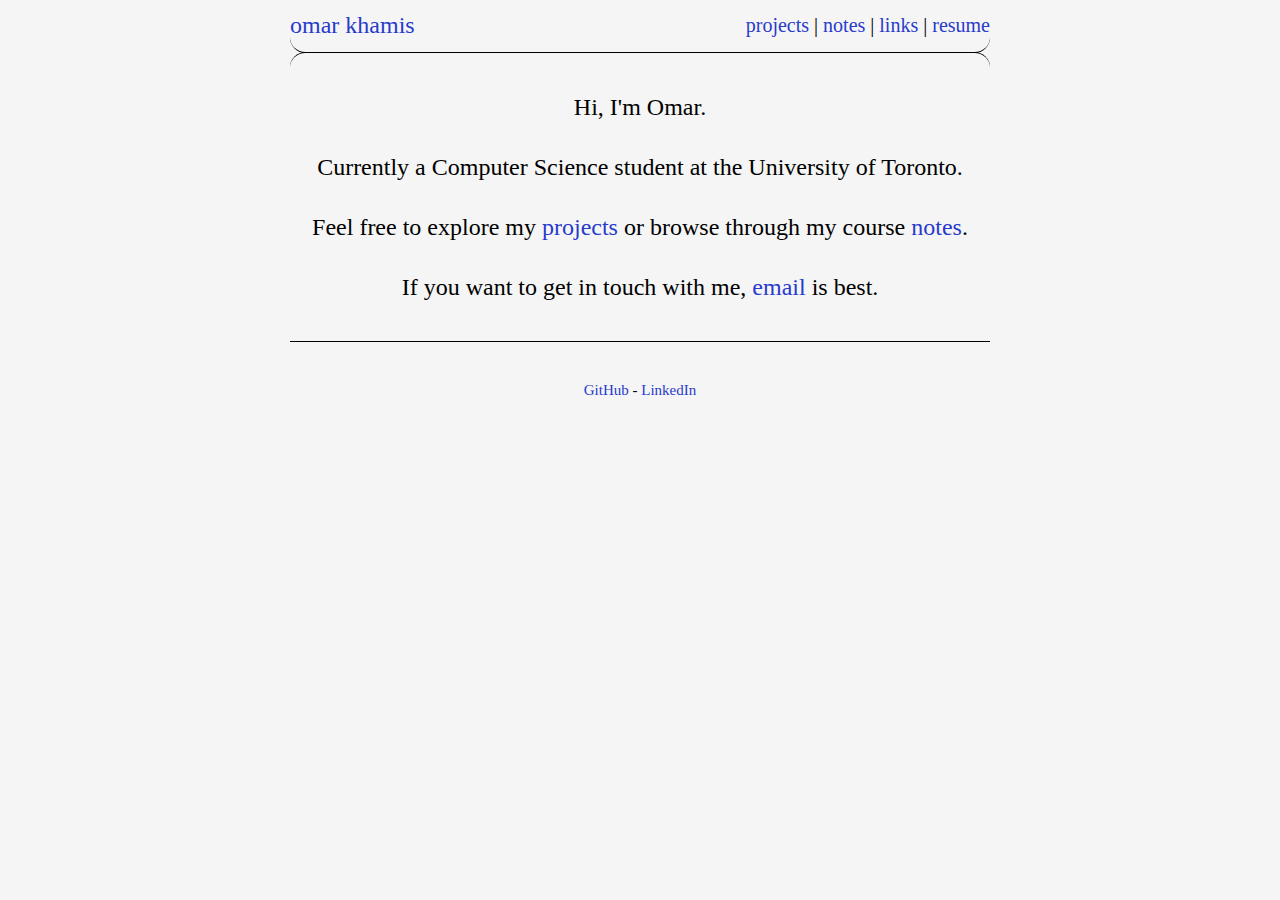
==== index.html @ 6965fe54 "create index for each subpage" ====
<!DOCTYPE html>
<html lang="en">
<head>
    <meta charset='utf-8'/>
    <link href='./styles/style.css' rel='stylesheet' type='text/css'/>
    <title>Omar Khamis</title>
</head>
<body>
    <header>
        <a id='logo' href='/'>Omar Khamis</a>
        <nav>
            <a href = '/projects/'> Projects</a>
            | <a href = '/notes/'>Notes</a>
            | <a href = '/links/'>Links</a>
            | <a href = '/resume/'>Resume</a>
        </nav>
    <hr class = 'header-break'>
    </header>
    <main id = 'homepage'>
        <p id = 'intro'>Hi, I'm Omar.</p>
        <p>
            Currently a Computer Science student at the University of Toronto.
        </p>
        <p>
           
            Feel free to explore my  <a href='/projects/'>projects</a> or browse through my course <a href = '/notes/'>notes</a>.
        </p>
        <p>
            If you want to get in touch with me, <a href='mailto:steve@omar.khamis@mail.utoronto.ca'>email</a>
            is best.
        </p>
    </main>
    <footer>
        <hr class='footer-break'/>
        <nav>
            <a href='https://github.com/iiobm127/'>GitHub</a>
             -  <a href='https://mastodon.social/@sjl'>LinkedIn</a>
        </nav>
    </footer>

    
</body>
</html>
---- styles/style.css ----
html {
    overflow-y: scroll;
}
body {
    text-rendering:optimizeLegibility;
    margin: 10px auto 200px;
    width: 700px;
    font-family: serif;
    font-size: 20px;
    line-height: 24px;
    background:	whitesmoke;
    color: rgb(0, 0, 0);
}

header {
    text-transform: lowercase;
    font-size: 24px;
    line-height: 30px;
}

header nav {
    float: right;
    font-size: 20px;
    line-height: 30px;
}

a {
    color: #283bcb;
    text-decoration: none;
}
a:hover {
    text-decoration: underline
}


hr.header-break {
    overflow: visible; /* For IE */
    height: 30px;
    border-style: solid;
    border-color: black;
    border-width: 1px 0 0 0;
    border-radius: 20px;
    margin-bottom: -30px;
}
hr.header-break:before { /* Not really supposed to work, but does */
    display: block;
    content: "";
    height: 30px;
    margin-top: -31px;
    border-style: solid;
    border-color: black;
    border-width: 0 0 1px 0;
    border-radius: 20px;
}
hr.footer-break {
    height: 30px;
    border-style: solid;
    border-color: black;
    border-width: 1px 0 0 0;
}

footer {
    font-size: 15px;
    line-height: 20px;
}
footer nav {
    margin: 0 auto;
    text-align: center;
}

main {
    margin: 36px 0px;
}

p, ul, ol {
    margin: 0px 0px 24px;
}

main#homepage p {
    font-size: 24px;
    line-height: 36px;
    text-align: center;
}

main#page-simple p.date {
    margin: -20px 0px 24px;
    color: #666;
}

#title {
    color:black
}
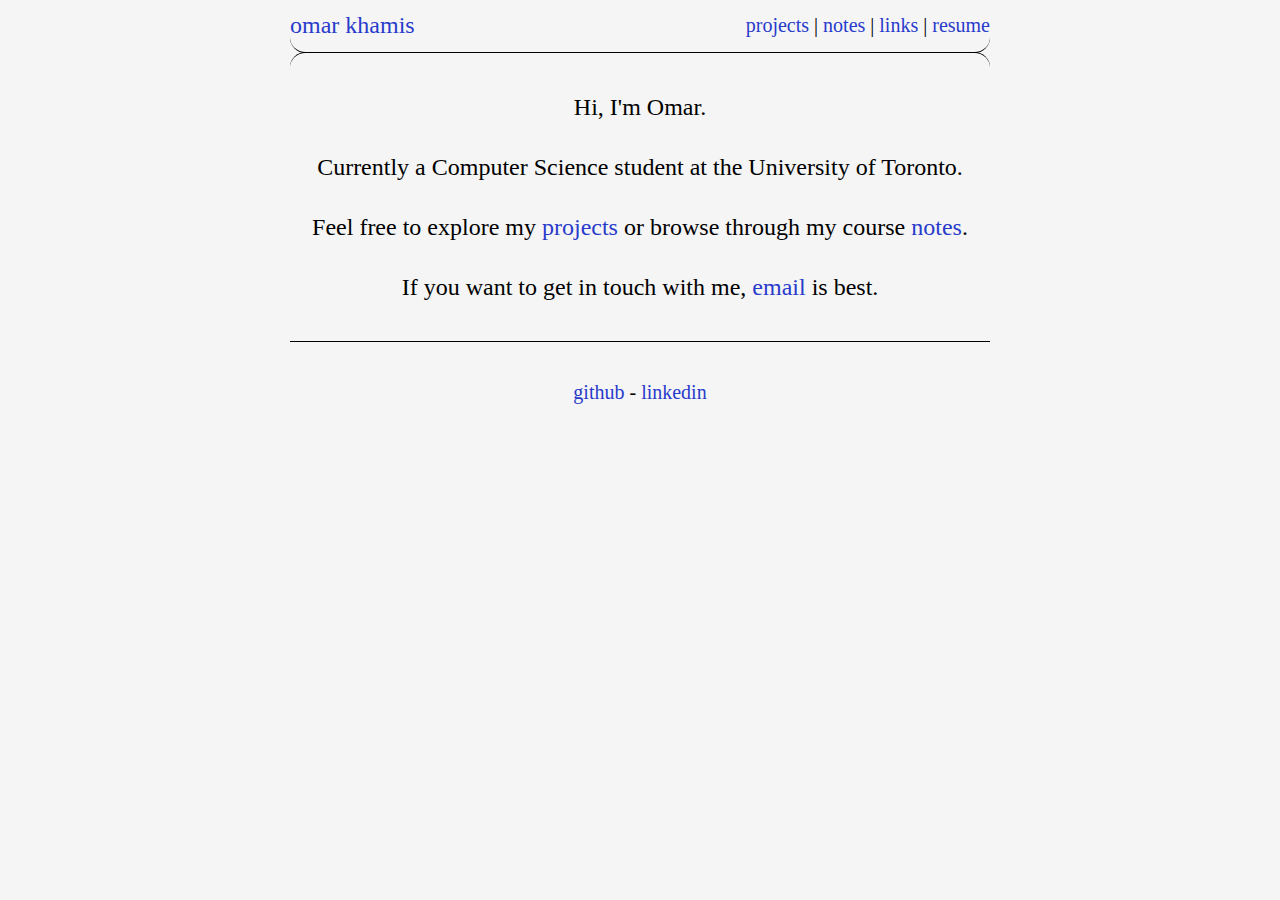
==== commit 51a2e027: "index change" ====
--- a/index.html
+++ b/index.html
@@ -1,3 +1,5 @@
+<!--python -m http.server 8080-->
+<!--http://localhost:8080/-->
 <!DOCTYPE html>
 <html lang="en">
 <head>
@@ -9,10 +11,10 @@
     <header>
         <a id='logo' href='/'>Omar Khamis</a>
         <nav>
-            <a href = '/projects/'> Projects</a>
-            | <a href = '/notes/'>Notes</a>
-            | <a href = '/links/'>Links</a>
-            | <a href = '/resume/'>Resume</a>
+            <a href = './projects/index.html'> Projects</a>
+            | <a href = './notes/index.html'>Notes</a>
+            | <a href = './links/index.html'>Links</a>
+            | <a href = './resume/index.html'>Resume</a>
         </nav>
     <hr class = 'header-break'>
     </header>
--- a/styles/style.css
+++ b/styles/style.css
@@ -5,7 +5,7 @@
     text-rendering:optimizeLegibility;
     margin: 10px auto 200px;
     width: 700px;
-    font-family: serif;
+    font-family:serif;
     font-size: 20px;
     line-height: 24px;
     background:	whitesmoke;
@@ -60,8 +60,9 @@
 }
 
 footer {
-    font-size: 15px;
+    font-size: 20px;
     line-height: 20px;
+    text-transform: lowercase;
 }
 footer nav {
     margin: 0 auto;
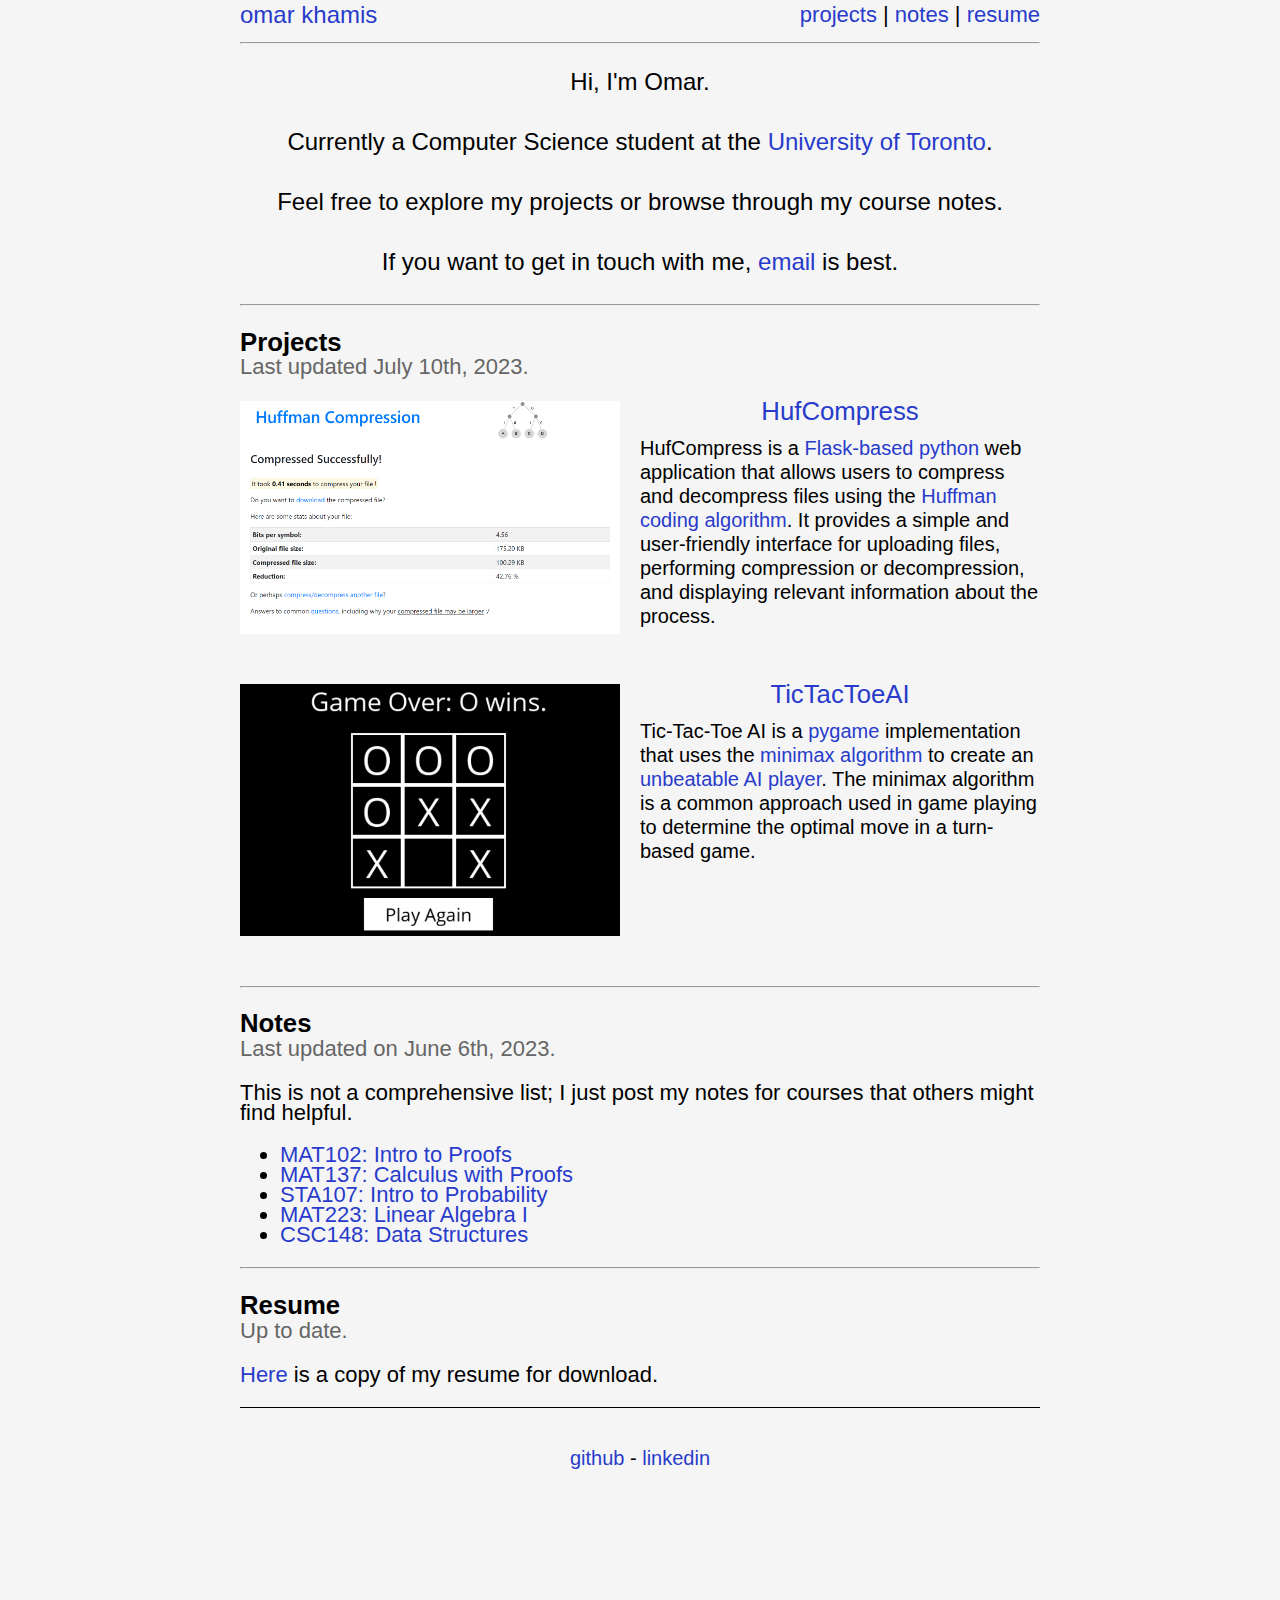
==== commit 988187c6: "Updated the website css" ====
--- a/index.html
+++ b/index.html
@@ -1,5 +1,3 @@
-<!--python -m http.server 8080-->
-<!--http://localhost:8080/-->
 <!DOCTYPE html>
 <html lang="en">
 <head>
@@ -8,38 +6,99 @@
     <title>Omar Khamis</title>
 </head>
 <body>
+
     <header>
-        <a id='logo' href='/'>Omar Khamis</a>
-        <nav>
-            <a href = './projects/index.html'> Projects</a>
-            | <a href = './notes/index.html'>Notes</a>
-            | <a href = './links/index.html'>Links</a>
-            | <a href = './resume/index.html'>Resume</a>
-        </nav>
-    <hr class = 'header-break'>
-    </header>
-    <main id = 'homepage'>
-        <p id = 'intro'>Hi, I'm Omar.</p>
-        <p>
-            Currently a Computer Science student at the University of Toronto.
-        </p>
-        <p>
-           
-            Feel free to explore my  <a href='/projects/'>projects</a> or browse through my course <a href = '/notes/'>notes</a>.
-        </p>
-        <p>
-            If you want to get in touch with me, <a href='mailto:steve@omar.khamis@mail.utoronto.ca'>email</a>
-            is best.
-        </p>
+        <div class="header-content">
+          <a id="logo" href="/">Omar Khamis</a>
+          <nav>
+            <a href="#projects">Projects</a>
+            | <a href="#notes">Notes</a>
+            | <a href="#resume">Resume</a>
+          </nav>
+          <hr>
+        </div>
+      </header>
+      
+    <main>
+        <div class="card">
+            <p>Hi, I'm Omar.</p>
+            <p>
+                Currently a Computer Science student at the <a id="no-underline">University of Toronto</a>.
+            </p>
+            <p>
+                Feel free to explore my projects or browse through my course notes.
+            </p>
+            <p>
+                If you want to get in touch with me, <a href='mailto:omar.khamis@mail.utoronto.ca'>email</a>
+                is best.
+            </p>
+            <hr>
+        </div>
+
+        <div class="projects" id="projects">
+            <h3 >Projects</h3>
+            <p class="date">Last updated July 10th, 2023.</p>
+            <div class="project">
+                <div class="project-img">
+                    <a href="https://okhamis.pythonanywhere.com/">
+                        <img src="styles/hufcompress.png" alt="HufCompress Image">
+                    </a>
+                    
+                </div>
+                <div class="project-details">
+                  <h3><a href="https://okhamis.pythonanywhere.com/">HufCompress</a></h3>
+                  <p>
+                    HufCompress is a <a id="no-underline">Flask-based python</a> web application that allows users to compress and decompress files using the <a id="no-underline">Huffman coding algorithm</a>. It provides a simple and user-friendly interface for uploading files, performing compression or decompression, and displaying relevant information about the process.
+                  </p>
+                </div>
+            </div>
+
+            <div class="project">
+                <div class="project-img">
+                    <a href="https://github.com/o-bm/tictactoe">
+                        <img src="styles/tictactoe.png" alt="Tic-Tac-Toe">
+                    </a>
+                  
+                </div>
+                <div class="project-details">
+                  <h3><a href="https://github.com/o-bm/tictactoe">TicTacToeAI</a></h3>
+                  <p>
+                    Tic-Tac-Toe AI is a <a id="no-underline">pygame</a> implementation that uses the <a id="no-underline">minimax algorithm</a> to create an <a id="no-underline">unbeatable AI player</a>. The minimax algorithm is a common approach used in game playing to determine the optimal move in a turn-based game.
+                  </p>
+                </div>
+            </div>
+        </div>
+
+        <div class="notes">
+            <hr>
+            <h3 id="notes">Notes</h3>
+            <p class='date'>Last updated on June 6th, 2023.</p>
+            <p>This is not a comprehensive list; I just post my notes for courses that others might find helpful.</p>
+            <ul>
+                <li><a href = ''>MAT102: Intro to Proofs</a></li>
+                <li><a href = ''>MAT137: Calculus with Proofs</a></li>
+                <li><a href = ''>STA107: Intro to Probability</a></li>
+                <li><a href = ''>MAT223: Linear Algebra I</a></li>
+                <li><a href = ''>CSC148: Data Structures</a></li>
+            </ul>
+        </div>
+
+        <div class="resume" id="resume">
+            <hr>
+            <h3>
+                Resume
+            </h3>
+            <p class="date">Up to date.</p>
+            <p><a>Here</a> is a copy of my resume for download.</p>
+
+        </div>
     </main>
     <footer>
         <hr class='footer-break'/>
         <nav>
-            <a href='https://github.com/iiobm127/'>GitHub</a>
-             -  <a href='https://mastodon.social/@sjl'>LinkedIn</a>
+            <a href='https://github.com/o-bm'>GitHub</a>
+             -  <a href='https://www.linkedin.com/in/okhamis/'>LinkedIn</a>
         </nav>
     </footer>
-
-    
 </body>
 </html>--- a/styles/style.css
+++ b/styles/style.css
@@ -4,25 +4,46 @@
 body {
     text-rendering:optimizeLegibility;
     margin: 10px auto 200px;
-    width: 700px;
-    font-family:serif;
-    font-size: 20px;
-    line-height: 24px;
+    width: 800px;
+    font-family:Arial, Helvetica, sans-serif;
+    font-size: 22px;
+    line-height: 20px;
     background:	whitesmoke;
     color: rgb(0, 0, 0);
 }
 
+/* Styling the header */
+
 header {
-    text-transform: lowercase;
-    font-size: 24px;
-    line-height: 30px;
+  z-index: 2;
+  position: fixed;
+  width: 800px;
+  background-color: whitesmoke;
+  text-transform: lowercase;
+  font-size: 24px;
+  line-height: 30px;
+  top: 0;
 }
 
 header nav {
-    float: right;
-    font-size: 20px;
-    line-height: 30px;
+  float: right;
+  font-size: 22px;
+  line-height: 30px;
 }
+
+a {
+  color: #283bcb;
+  text-decoration: none;
+}
+
+a:hover {
+  text-decoration: underline;
+}
+
+header + * {
+  padding-top: 30px; /* Adjust the padding to account for the fixed header height */
+}
+
 
 a {
     color: #283bcb;
@@ -32,62 +53,93 @@
     text-decoration: underline
 }
 
+/* Styling the card */
 
-hr.header-break {
-    overflow: visible; /* For IE */
-    height: 30px;
-    border-style: solid;
-    border-color: black;
-    border-width: 1px 0 0 0;
-    border-radius: 20px;
-    margin-bottom: -30px;
-}
-hr.header-break:before { /* Not really supposed to work, but does */
-    display: block;
-    content: "";
-    height: 30px;
-    margin-top: -31px;
-    border-style: solid;
-    border-color: black;
-    border-width: 0 0 1px 0;
-    border-radius: 20px;
-}
-hr.footer-break {
-    height: 30px;
-    border-style: solid;
-    border-color: black;
-    border-width: 1px 0 0 0;
-}
-
-footer {
-    font-size: 20px;
-    line-height: 20px;
-    text-transform: lowercase;
-}
-footer nav {
-    margin: 0 auto;
-    text-align: center;
-}
-
-main {
-    margin: 36px 0px;
-}
-
-p, ul, ol {
-    margin: 0px 0px 24px;
-}
-
-main#homepage p {
+.card {
     font-size: 24px;
     line-height: 36px;
     text-align: center;
 }
 
-main#page-simple p.date {
+#no-underline {
+    text-decoration: none;
+}
+
+/* Title and date */
+
+.title{
+    font-size: 30px;
+    font-weight: bold;
+}
+.date{
     margin: -20px 0px 24px;
     color: #666;
 }
 
-#title {
-    color:black
+/* Styling the projects section */
+
+.project {
+  display: flex;
+  align-items: flex-start;
+  margin-bottom: 50px;
+  max-height: 400px;
+  overflow: hidden;
+}
+
+.project-img {
+  flex-basis: 380px;
+  margin-right: 20px;
+}
+
+.project-img img {
+  width: 100%;
+  height: auto;
+  display: block;
+  object-fit: cover;
+  max-height: 100%;
+  transition: transform 0.3s ease;
+}
+
+.project-img:hover img {
+  transform: scale(0.9);
+}
+
+.project-details {
+  flex: 1;
+  display: flex;
+  flex-direction: column;
+}
+
+.project-details h3 {
+  text-align: center;
+  margin-top: 0;
+  margin-bottom: 15px;
+  font-weight: 300;
+}
+
+
+.project-details p {
+  margin: 0;
+  flex: 1;
+  font-size: 20px;
+  line-height: 24px;
+  
+}
+
+/* Styling the footer */
+hr.footer-break {
+  height: 30px;
+  border-style: solid;
+  border-color: black;
+  border-width: 1px 0 0 0;
+}
+
+footer {
+  font-size: 20px;
+  line-height: 20px;
+  text-transform: lowercase;
+}
+footer nav {
+  margin: 0 auto;
+  text-align: center;
 }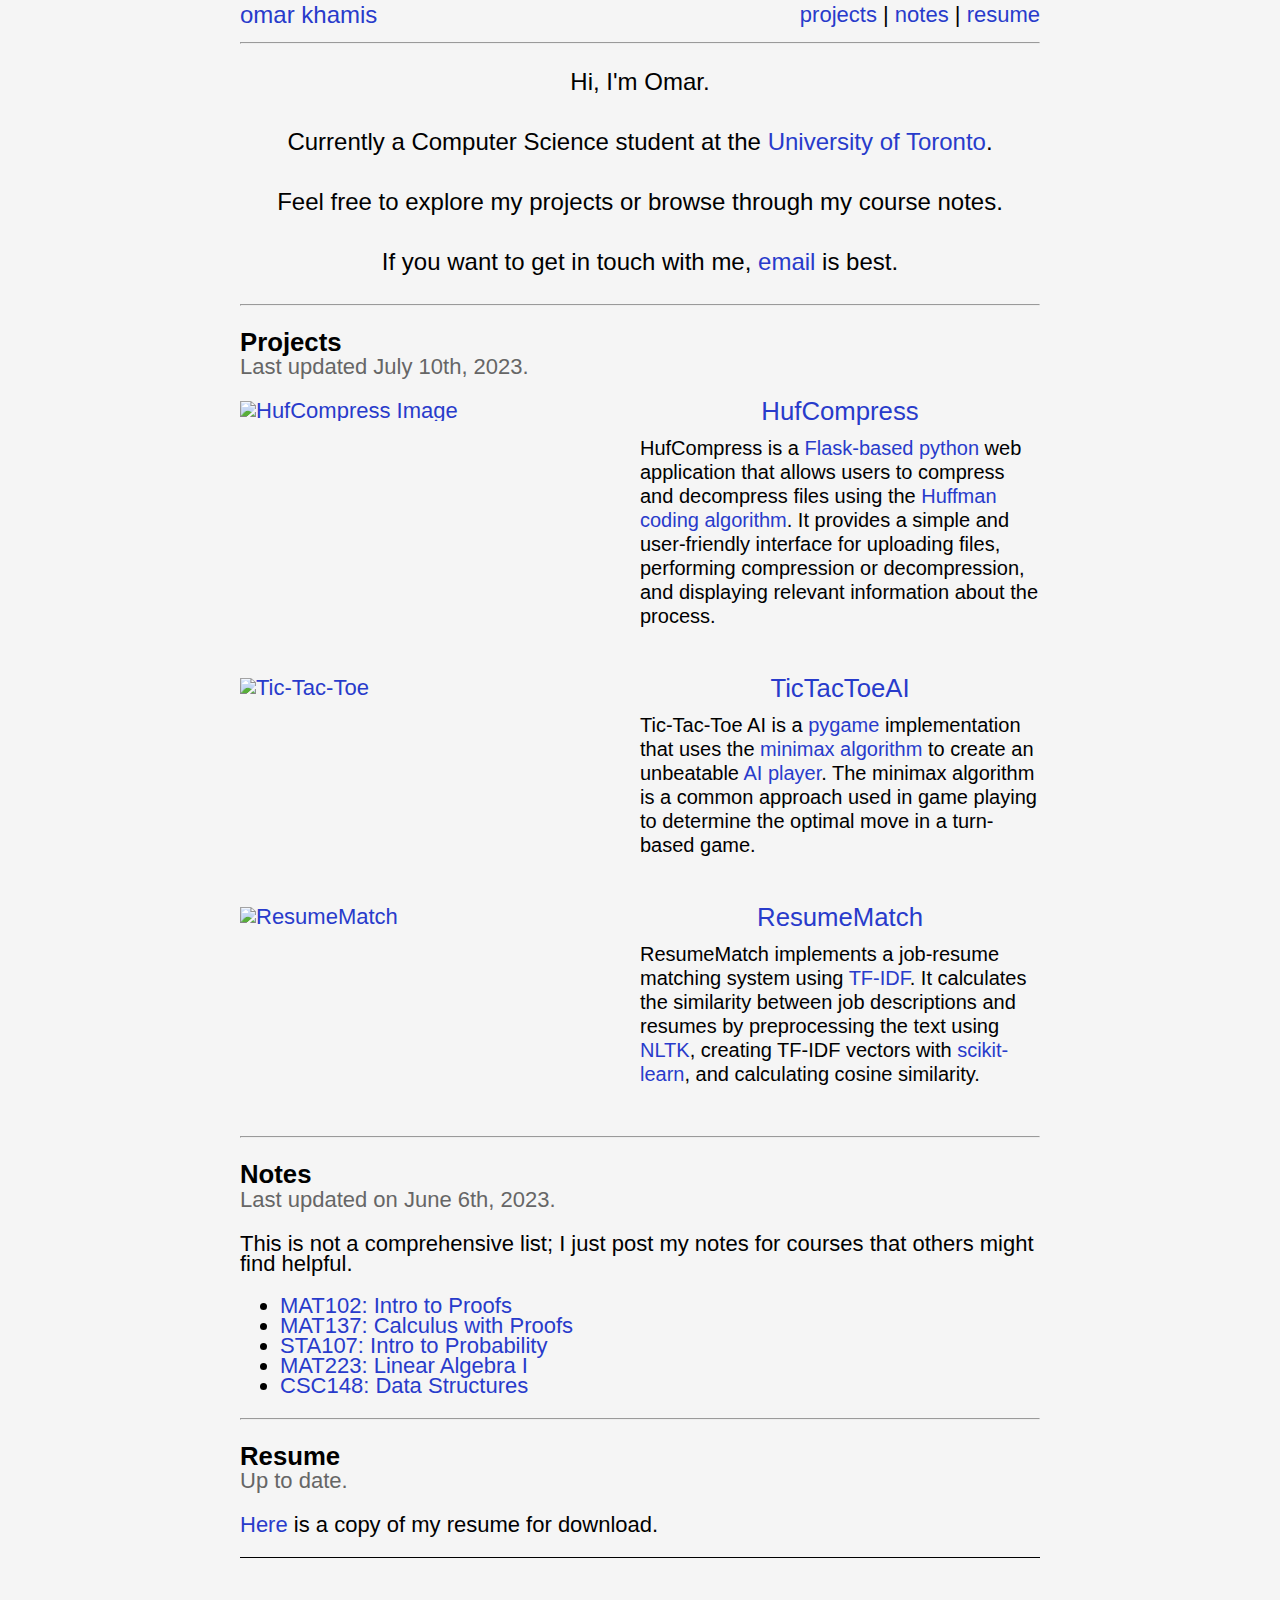
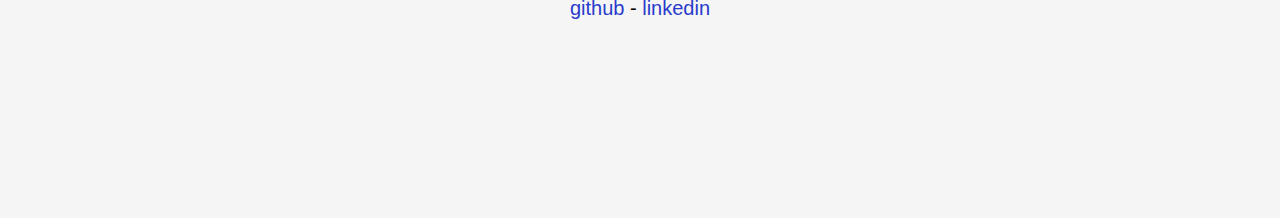
==== commit 6c6afda3: "updated links" ====
--- a/index.html
+++ b/index.html
@@ -9,7 +9,7 @@
 
     <header>
         <div class="header-content">
-          <a id="logo" href="/">Omar Khamis</a>
+          <a id="logo" href="#main">Omar Khamis</a>
           <nav>
             <a href="#projects">Projects</a>
             | <a href="#notes">Notes</a>
@@ -19,7 +19,7 @@
         </div>
       </header>
       
-    <main>
+    <main id="main">
         <div class="card">
             <p>Hi, I'm Omar.</p>
             <p>
@@ -41,7 +41,7 @@
             <div class="project">
                 <div class="project-img">
                     <a href="https://okhamis.pythonanywhere.com/">
-                        <img src="styles/hufcompress.png" alt="HufCompress Image">
+                        <img src="styles/images/hufcompress.png" alt="HufCompress Image">
                     </a>
                     
                 </div>
@@ -55,18 +55,34 @@
 
             <div class="project">
                 <div class="project-img">
-                    <a href="https://github.com/o-bm/tictactoe">
-                        <img src="styles/tictactoe.png" alt="Tic-Tac-Toe">
+                    <a href="https://github.com/o-bm/tictactoeAI">
+                        <img src="styles/images/tictactoe.png" alt="Tic-Tac-Toe">
                     </a>
                   
                 </div>
                 <div class="project-details">
-                  <h3><a href="https://github.com/o-bm/tictactoe">TicTacToeAI</a></h3>
+                  <h3><a href="https://github.com/o-bm/tictactoeAI">TicTacToeAI</a></h3>
                   <p>
-                    Tic-Tac-Toe AI is a <a id="no-underline">pygame</a> implementation that uses the <a id="no-underline">minimax algorithm</a> to create an <a id="no-underline">unbeatable AI player</a>. The minimax algorithm is a common approach used in game playing to determine the optimal move in a turn-based game.
+                    Tic-Tac-Toe AI is a <a id="no-underline">pygame</a> implementation that uses the <a id="no-underline">minimax algorithm</a> to create an unbeatable <a id="no-underline"> AI player</a>. The minimax algorithm is a common approach used in game playing to determine the optimal move in a turn-based game.
                   </p>
                 </div>
             </div>
+
+            <div class="project">
+                <div class="project-img">
+                    <a href="https://github.com/o-bm/ResumeMatch">
+                        <img src="styles/images/resumeicon.png" alt="ResumeMatch">
+                    </a>
+                  
+                </div>
+                <div class="project-details">
+                  <h3><a href="https://github.com/o-bm/ResumeMatch">ResumeMatch</a></h3>
+                  <p>
+                    ResumeMatch implements a job-resume matching system using <a id="no-underline">TF-IDF</a>. It calculates the similarity between job descriptions and resumes by preprocessing the text using <a id="no-underline">NLTK</a>, creating TF-IDF vectors with <a id="no-underline">scikit-learn</a>, and calculating cosine similarity.
+                </p>
+                </div>
+            </div>
+
         </div>
 
         <div class="notes">
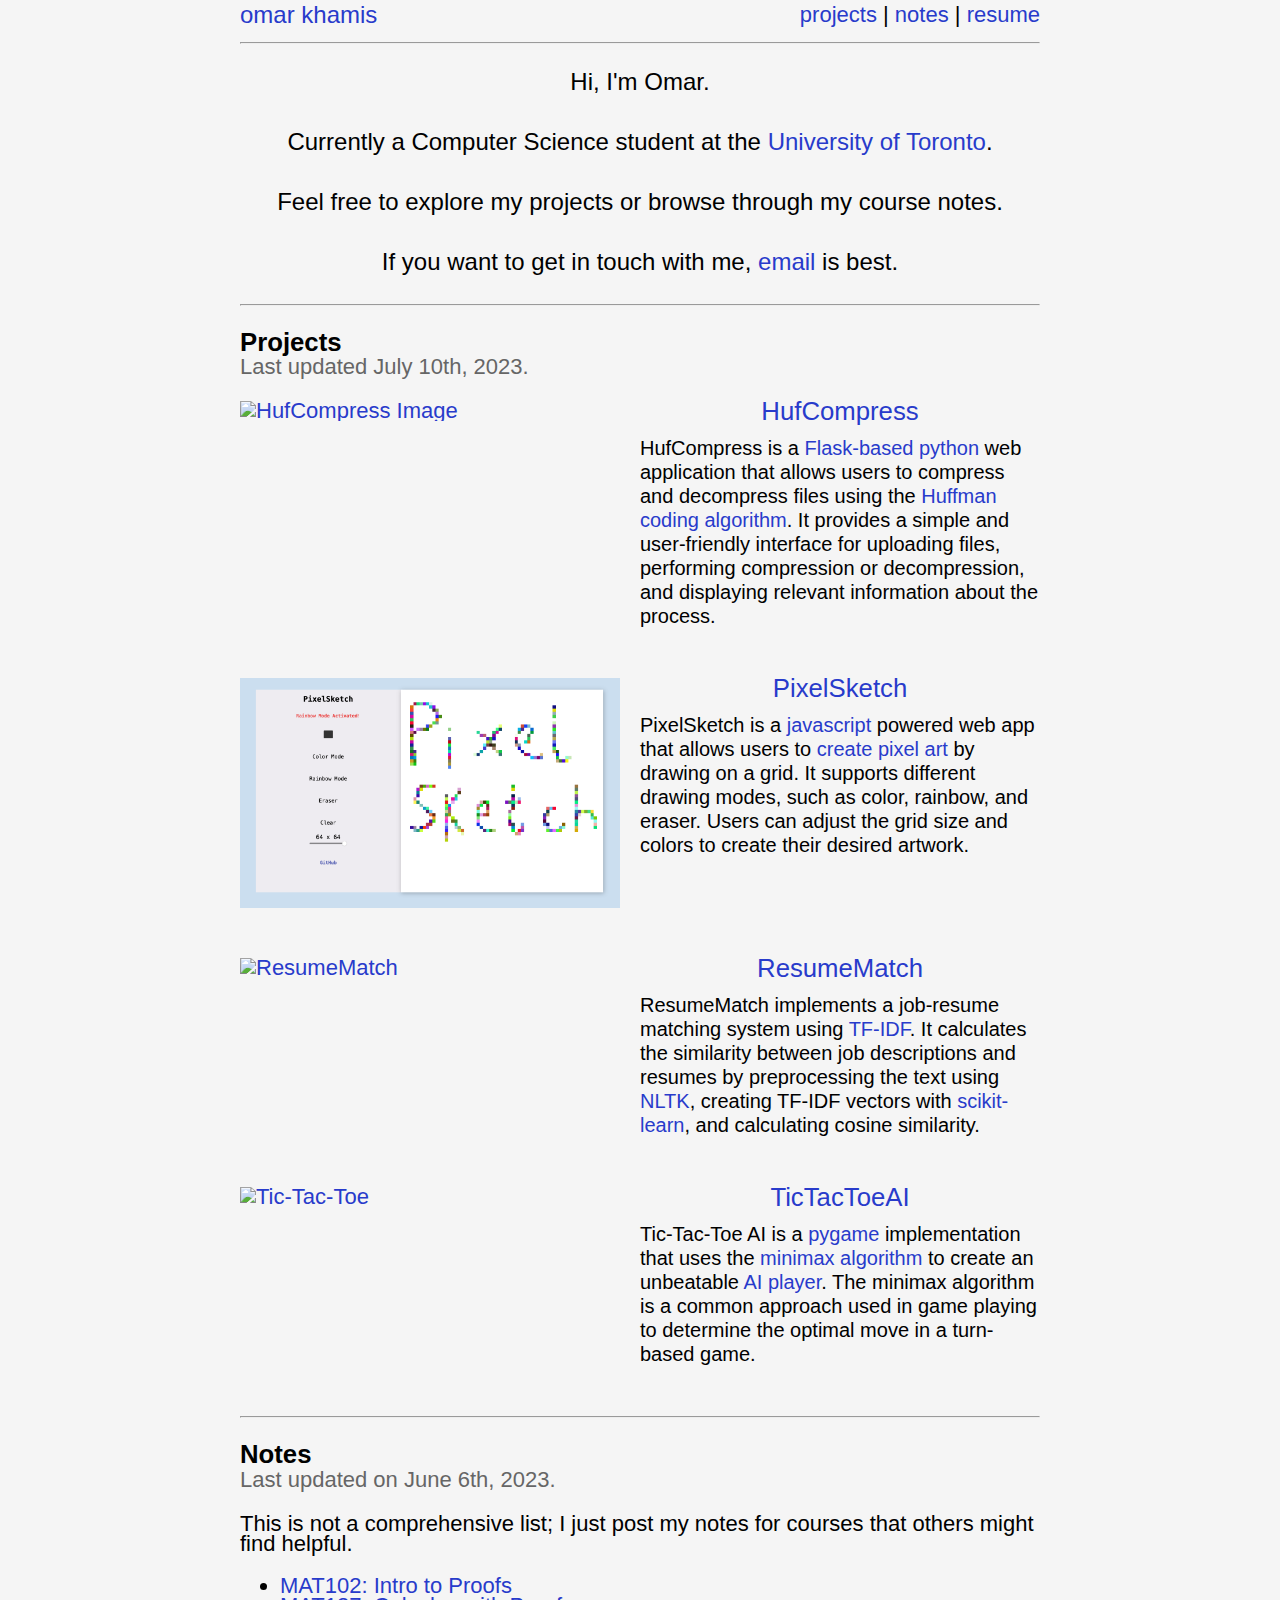
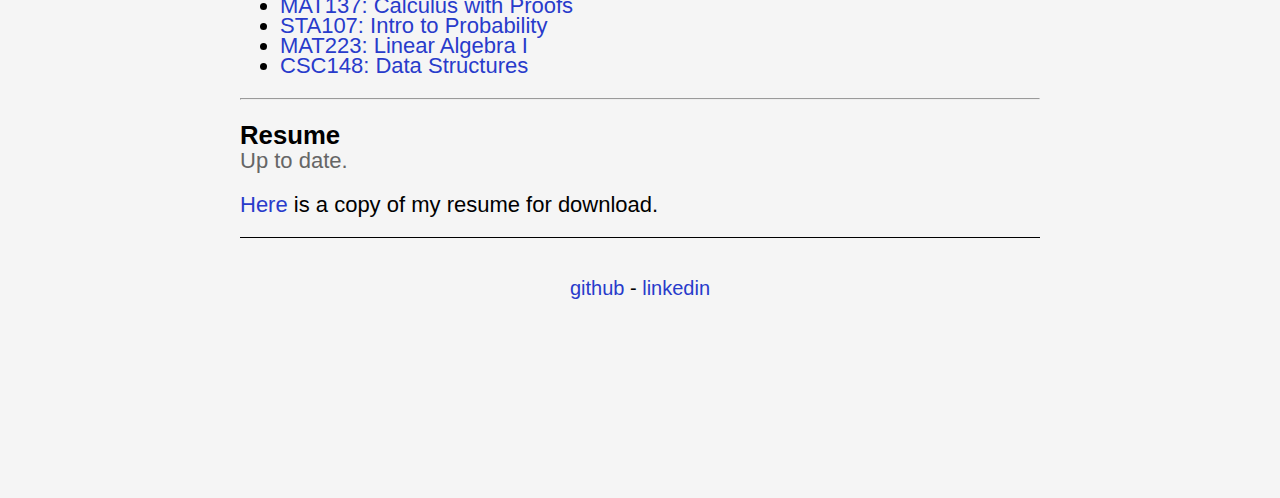
==== commit b7a6c0be: "Added new project" ====
--- a/index.html
+++ b/index.html
@@ -55,15 +55,15 @@
 
             <div class="project">
                 <div class="project-img">
-                    <a href="https://github.com/o-bm/tictactoeAI">
-                        <img src="styles/images/tictactoe.png" alt="Tic-Tac-Toe">
+                    <a href="https://o-bm.github.io/PixelSketch/">
+                        <img src="styles/images/PixelSketch.png" alt="PixelSketch Image">
                     </a>
-                  
+                    
                 </div>
                 <div class="project-details">
-                  <h3><a href="https://github.com/o-bm/tictactoeAI">TicTacToeAI</a></h3>
+                  <h3><a href="https://o-bm.github.io/PixelSketch/">PixelSketch</a></h3>
                   <p>
-                    Tic-Tac-Toe AI is a <a id="no-underline">pygame</a> implementation that uses the <a id="no-underline">minimax algorithm</a> to create an unbeatable <a id="no-underline"> AI player</a>. The minimax algorithm is a common approach used in game playing to determine the optimal move in a turn-based game.
+                    PixelSketch is a <a id="#no-underline">javascript</a> powered web app that allows users to <a id="#no-underline" >create pixel art</a> by drawing on a grid. It supports different drawing modes, such as color, rainbow, and eraser. Users can adjust the grid size and colors to create their desired artwork.
                   </p>
                 </div>
             </div>
@@ -80,6 +80,21 @@
                   <p>
                     ResumeMatch implements a job-resume matching system using <a id="no-underline">TF-IDF</a>. It calculates the similarity between job descriptions and resumes by preprocessing the text using <a id="no-underline">NLTK</a>, creating TF-IDF vectors with <a id="no-underline">scikit-learn</a>, and calculating cosine similarity.
                 </p>
+                </div>
+            </div>
+
+            <div class="project">
+                <div class="project-img">
+                    <a href="https://github.com/o-bm/tictactoe">
+                        <img src="styles/images/tictactoe.png" alt="Tic-Tac-Toe">
+                    </a>
+                  
+                </div>
+                <div class="project-details">
+                  <h3><a href="https://github.com/o-bm/tictactoe">TicTacToeAI</a></h3>
+                  <p>
+                    Tic-Tac-Toe AI is a <a id="no-underline">pygame</a> implementation that uses the <a id="no-underline">minimax algorithm</a> to create an unbeatable <a id="no-underline"> AI player</a>. The minimax algorithm is a common approach used in game playing to determine the optimal move in a turn-based game.
+                  </p>
                 </div>
             </div>
 
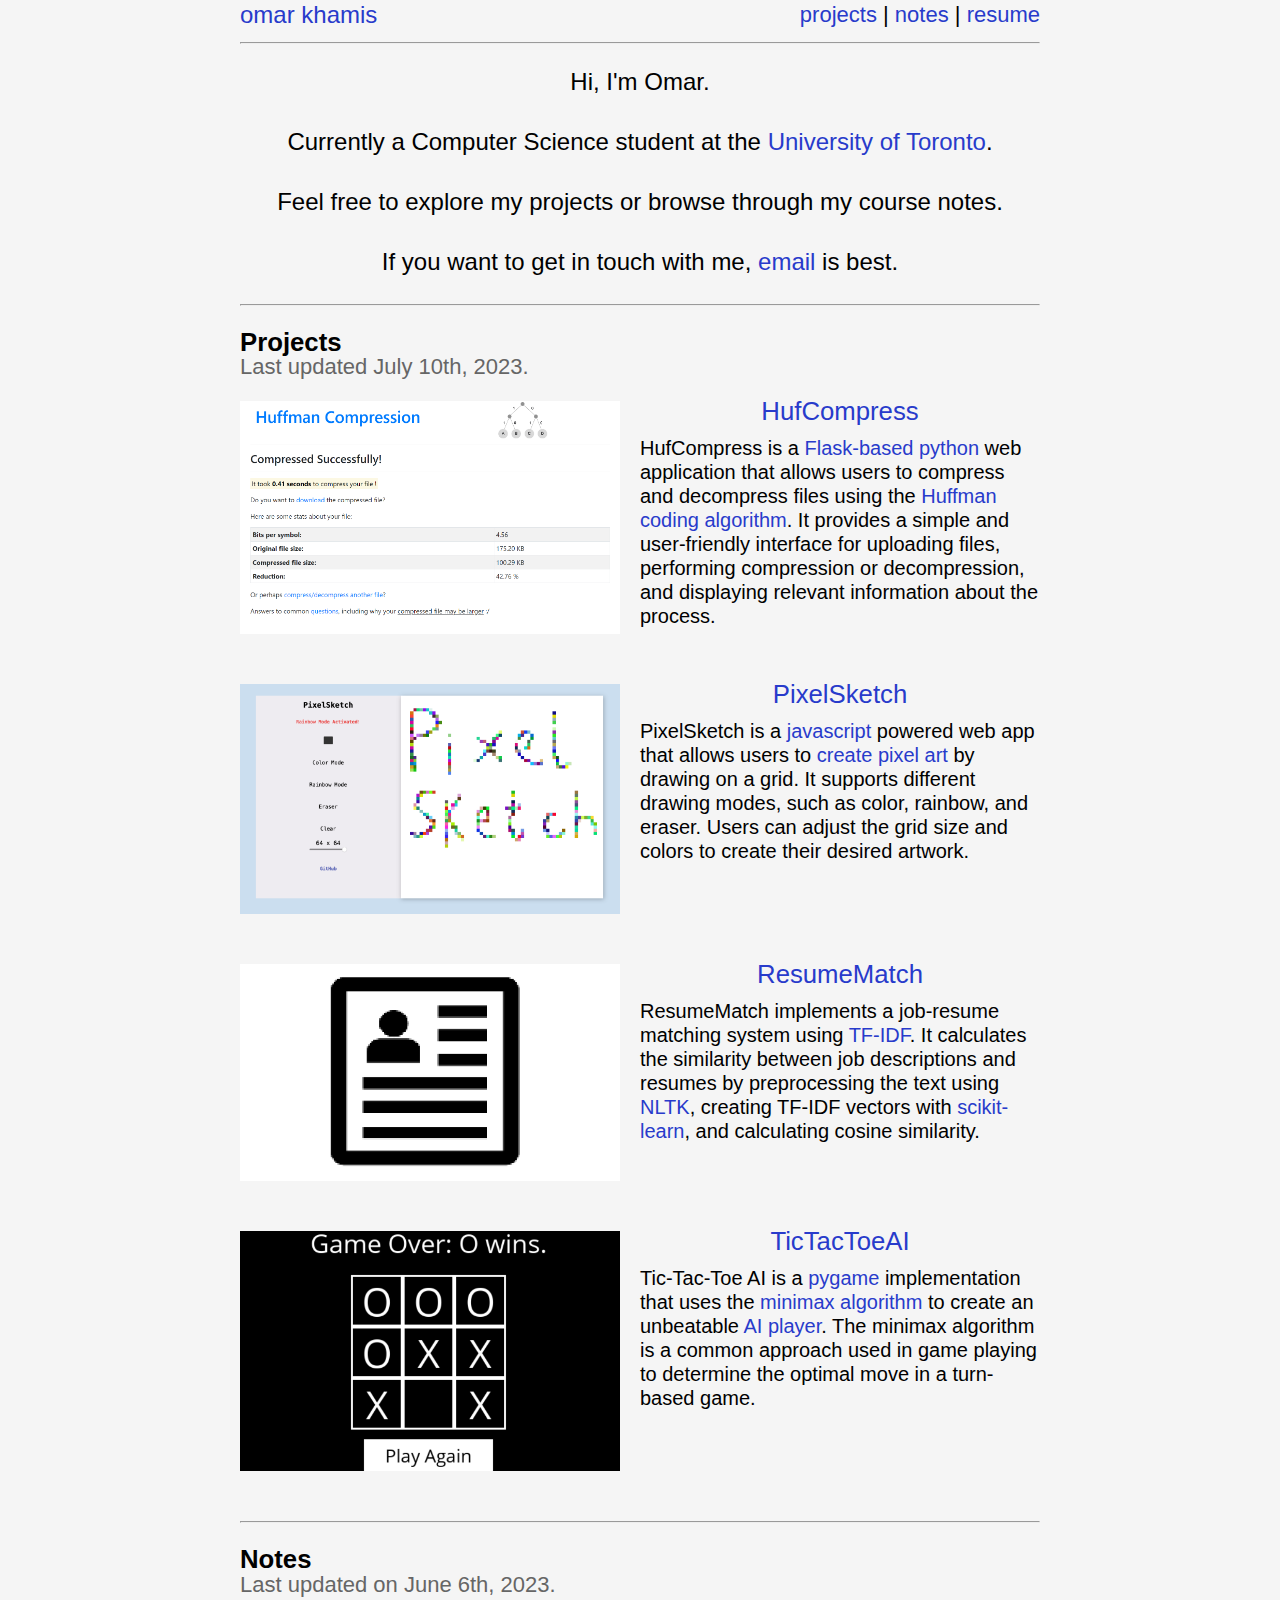
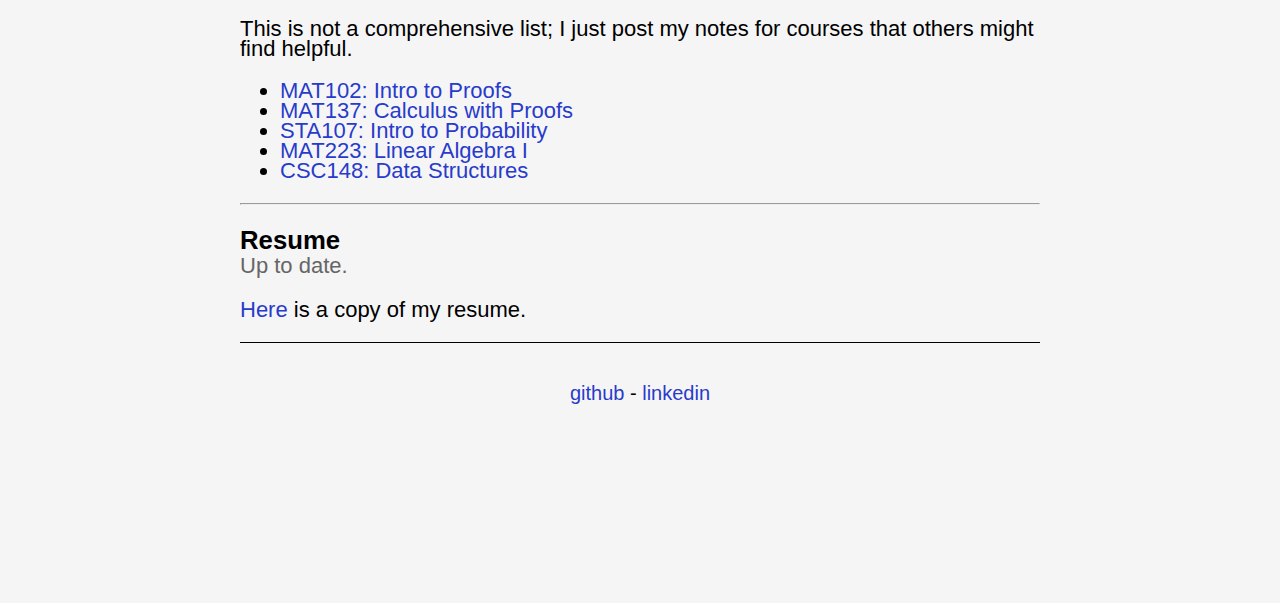
==== commit 94a7d0b1: "Added resume" ====
--- a/index.html
+++ b/index.html
@@ -2,7 +2,7 @@
 <html lang="en">
 <head>
     <meta charset='utf-8'/>
-    <link href='./styles/style.css' rel='stylesheet' type='text/css'/>
+    <link href='./static/style.css' rel='stylesheet' type='text/css'/>
     <title>Omar Khamis</title>
 </head>
 <body>
@@ -41,7 +41,7 @@
             <div class="project">
                 <div class="project-img">
                     <a href="https://okhamis.pythonanywhere.com/">
-                        <img src="styles/images/hufcompress.png" alt="HufCompress Image">
+                        <img src="static/images/hufcompress.png" alt="HufCompress Image">
                     </a>
                     
                 </div>
@@ -56,7 +56,7 @@
             <div class="project">
                 <div class="project-img">
                     <a href="https://o-bm.github.io/PixelSketch/">
-                        <img src="styles/images/PixelSketch.png" alt="PixelSketch Image">
+                        <img src="static/images/PixelSketch.png" alt="PixelSketch Image">
                     </a>
                     
                 </div>
@@ -71,7 +71,7 @@
             <div class="project">
                 <div class="project-img">
                     <a href="https://github.com/o-bm/ResumeMatch">
-                        <img src="styles/images/resumeicon.png" alt="ResumeMatch">
+                        <img src="static/images/resumeicon.png" alt="ResumeMatch">
                     </a>
                   
                 </div>
@@ -86,7 +86,7 @@
             <div class="project">
                 <div class="project-img">
                     <a href="https://github.com/o-bm/tictactoe">
-                        <img src="styles/images/tictactoe.png" alt="Tic-Tac-Toe">
+                        <img src="static/images/tictactoe.png" alt="Tic-Tac-Toe">
                     </a>
                   
                 </div>
@@ -106,11 +106,11 @@
             <p class='date'>Last updated on June 6th, 2023.</p>
             <p>This is not a comprehensive list; I just post my notes for courses that others might find helpful.</p>
             <ul>
-                <li><a href = ''>MAT102: Intro to Proofs</a></li>
-                <li><a href = ''>MAT137: Calculus with Proofs</a></li>
-                <li><a href = ''>STA107: Intro to Probability</a></li>
-                <li><a href = ''>MAT223: Linear Algebra I</a></li>
-                <li><a href = ''>CSC148: Data Structures</a></li>
+                <li><a href = 'https://github.com/o-bm/notes'>MAT102: Intro to Proofs</a></li>
+                <li><a href = 'https://github.com/o-bm/notes'>MAT137: Calculus with Proofs</a></li>
+                <li><a href = 'https://github.com/o-bm/notes'>STA107: Intro to Probability</a></li>
+                <li><a href = 'https://github.com/o-bm/notes'>MAT223: Linear Algebra I</a></li>
+                <li><a href = 'https://github.com/o-bm/notes'>CSC148: Data Structures</a></li>
             </ul>
         </div>
 
@@ -120,7 +120,7 @@
                 Resume
             </h3>
             <p class="date">Up to date.</p>
-            <p><a>Here</a> is a copy of my resume for download.</p>
+            <p><a href="static/omar-resume.pdf">Here</a> is a copy of my resume.</p>
 
         </div>
     </main>
--- a/static/style.css
+++ b/static/style.css
@@ -0,0 +1,145 @@
+html {
+    overflow-y: scroll;
+}
+body {
+    text-rendering:optimizeLegibility;
+    margin: 10px auto 200px;
+    width: 800px;
+    font-family:Arial, Helvetica, sans-serif;
+    font-size: 22px;
+    line-height: 20px;
+    background:	whitesmoke;
+    color: rgb(0, 0, 0);
+}
+
+/* Styling the header */
+
+header {
+  z-index: 2;
+  position: fixed;
+  width: 800px;
+  background-color: whitesmoke;
+  text-transform: lowercase;
+  font-size: 24px;
+  line-height: 30px;
+  top: 0;
+}
+
+header nav {
+  float: right;
+  font-size: 22px;
+  line-height: 30px;
+}
+
+a {
+  color: #283bcb;
+  text-decoration: none;
+}
+
+a:hover {
+  text-decoration: underline;
+}
+
+header + * {
+  padding-top: 30px; /* Adjust the padding to account for the fixed header height */
+}
+
+
+a {
+    color: #283bcb;
+    text-decoration: none;
+}
+a:hover {
+    text-decoration: underline
+}
+
+/* Styling the card */
+
+.card {
+    font-size: 24px;
+    line-height: 36px;
+    text-align: center;
+}
+
+#no-underline {
+    text-decoration: none;
+}
+
+/* Title and date */
+
+.title{
+    font-size: 30px;
+    font-weight: bold;
+}
+.date{
+    margin: -20px 0px 24px;
+    color: #666;
+}
+
+/* Styling the projects section */
+
+.project {
+  display: flex;
+  align-items: flex-start;
+  margin-bottom: 50px;
+  max-height: 400px;
+  overflow: hidden;
+}
+
+.project-img {
+  flex-basis: 380px;
+  margin-right: 20px;
+}
+
+.project-img img {
+  width: 100%;
+  height: auto;
+  display: block;
+  object-fit: cover;
+  max-height: 240px;
+  transition: transform 0.3s ease;
+}
+
+.project-img:hover img {
+  transform: scale(0.9);
+}
+
+.project-details {
+  flex: 1;
+  display: flex;
+  flex-direction: column;
+}
+
+.project-details h3 {
+  text-align: center;
+  margin-top: 0;
+  margin-bottom: 15px;
+  font-weight: 300;
+}
+
+
+.project-details p {
+  margin: 0;
+  flex: 1;
+  font-size: 20px;
+  line-height: 24px;
+  
+}
+
+/* Styling the footer */
+hr.footer-break {
+  height: 30px;
+  border-style: solid;
+  border-color: black;
+  border-width: 1px 0 0 0;
+}
+
+footer {
+  font-size: 20px;
+  line-height: 20px;
+  text-transform: lowercase;
+}
+footer nav {
+  margin: 0 auto;
+  text-align: center;
+}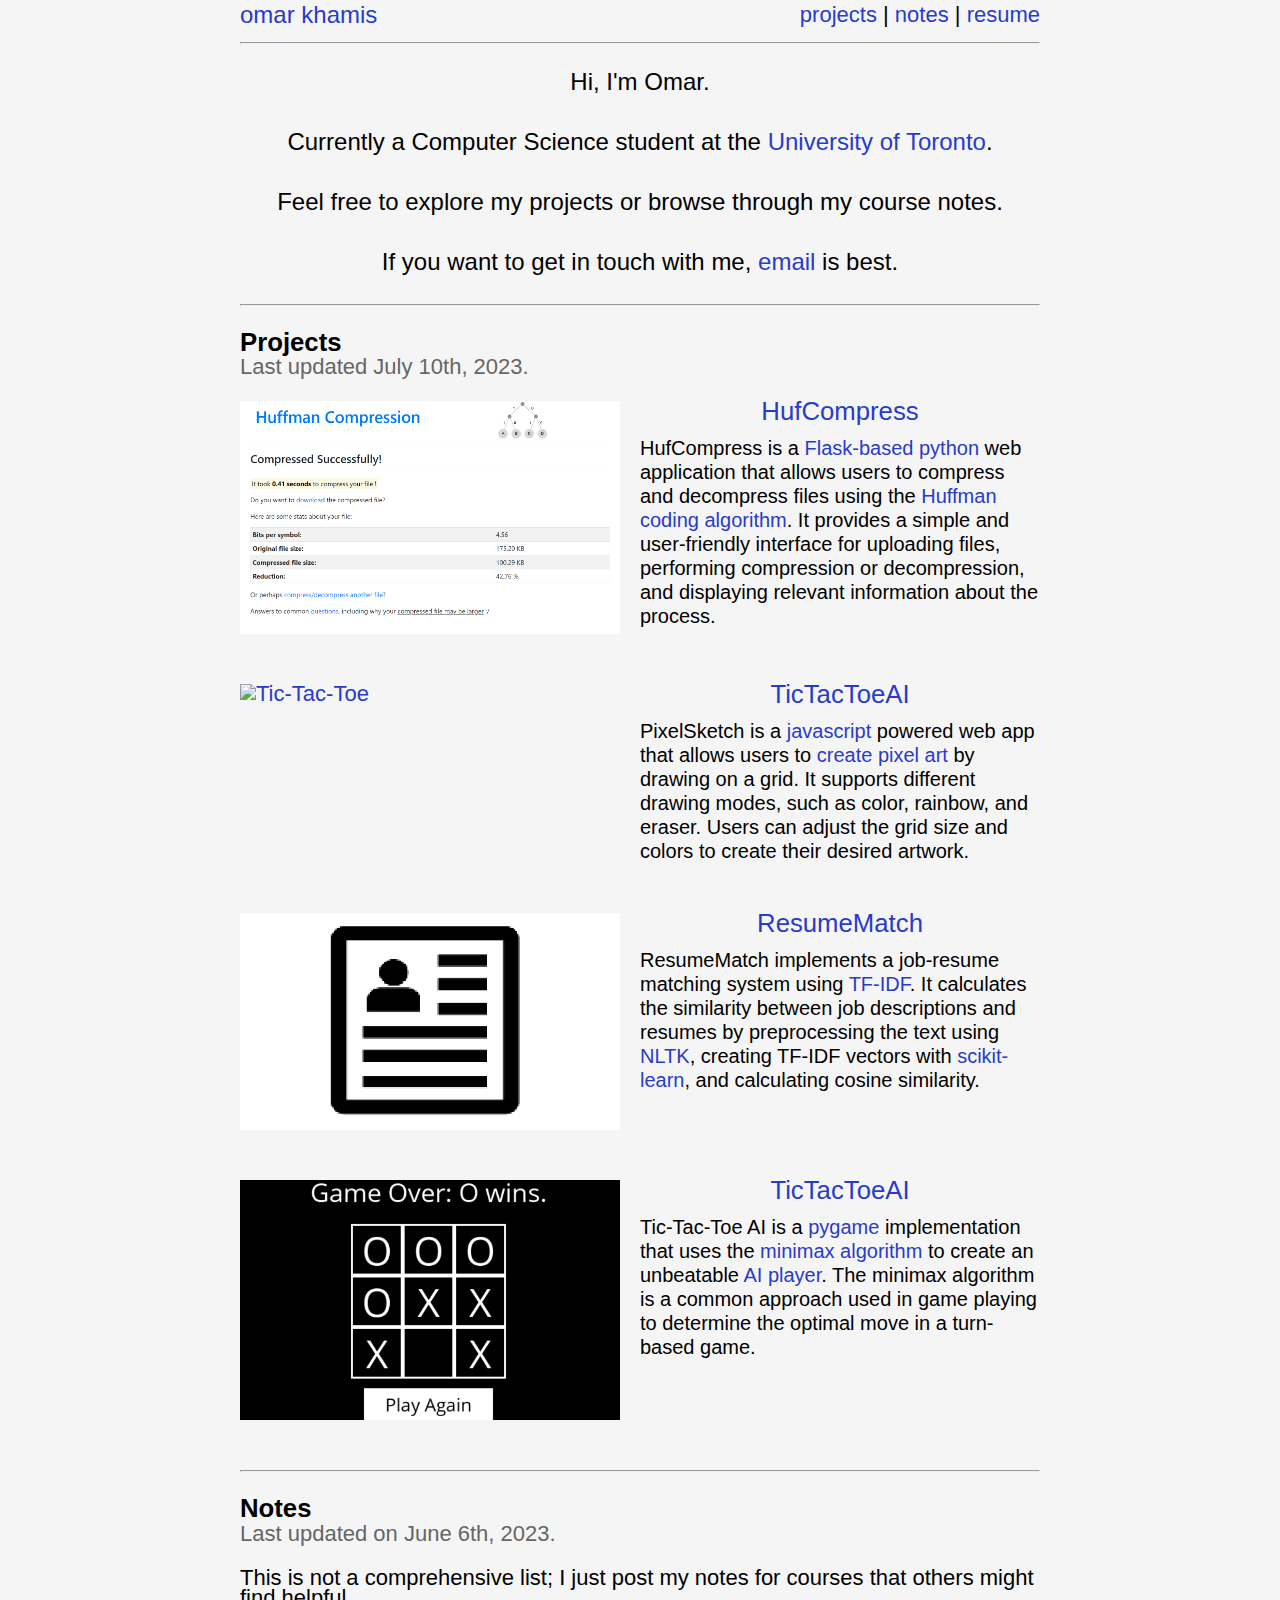
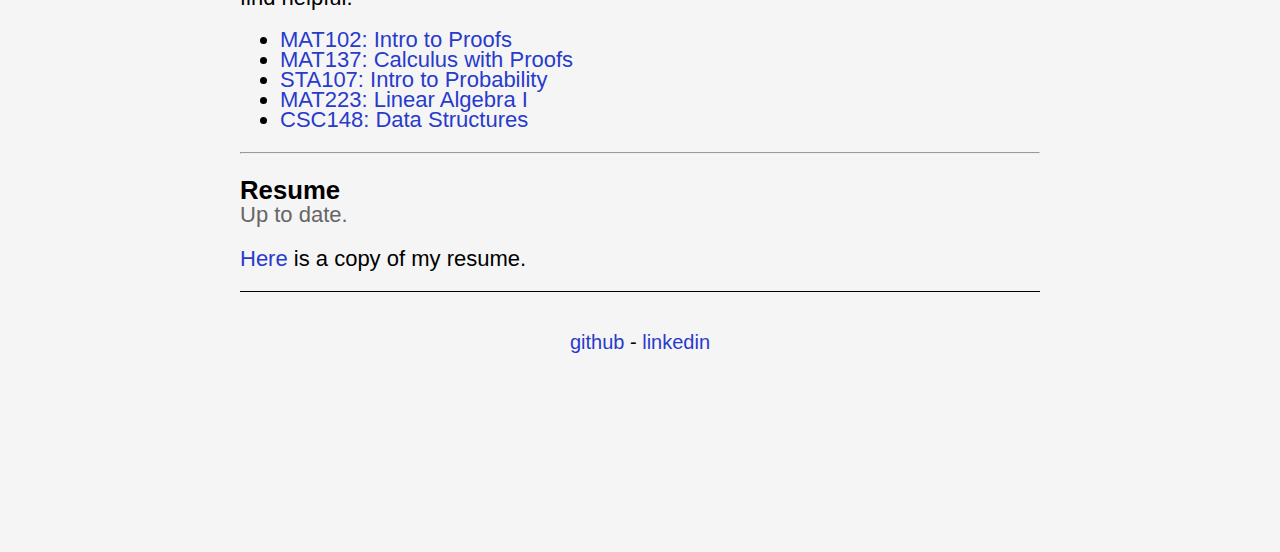
==== commit 34a5f78f: "Merge branch 'main' of https://github.com/o-bm/okhamis" ====
--- a/index.html
+++ b/index.html
@@ -55,13 +55,13 @@
 
             <div class="project">
                 <div class="project-img">
-                    <a href="https://o-bm.github.io/PixelSketch/">
-                        <img src="static/images/PixelSketch.png" alt="PixelSketch Image">
+                    <a href="https://github.com/o-bm/tictactoe">
+                        <img src="styles/images/tictactoe.png" alt="Tic-Tac-Toe">
                     </a>
                     
                 </div>
                 <div class="project-details">
-                  <h3><a href="https://o-bm.github.io/PixelSketch/">PixelSketch</a></h3>
+                  <h3><a href="https://github.com/o-bm/tictactoe">TicTacToeAI</a></h3>
                   <p>
                     PixelSketch is a <a id="#no-underline">javascript</a> powered web app that allows users to <a id="#no-underline" >create pixel art</a> by drawing on a grid. It supports different drawing modes, such as color, rainbow, and eraser. Users can adjust the grid size and colors to create their desired artwork.
                   </p>
